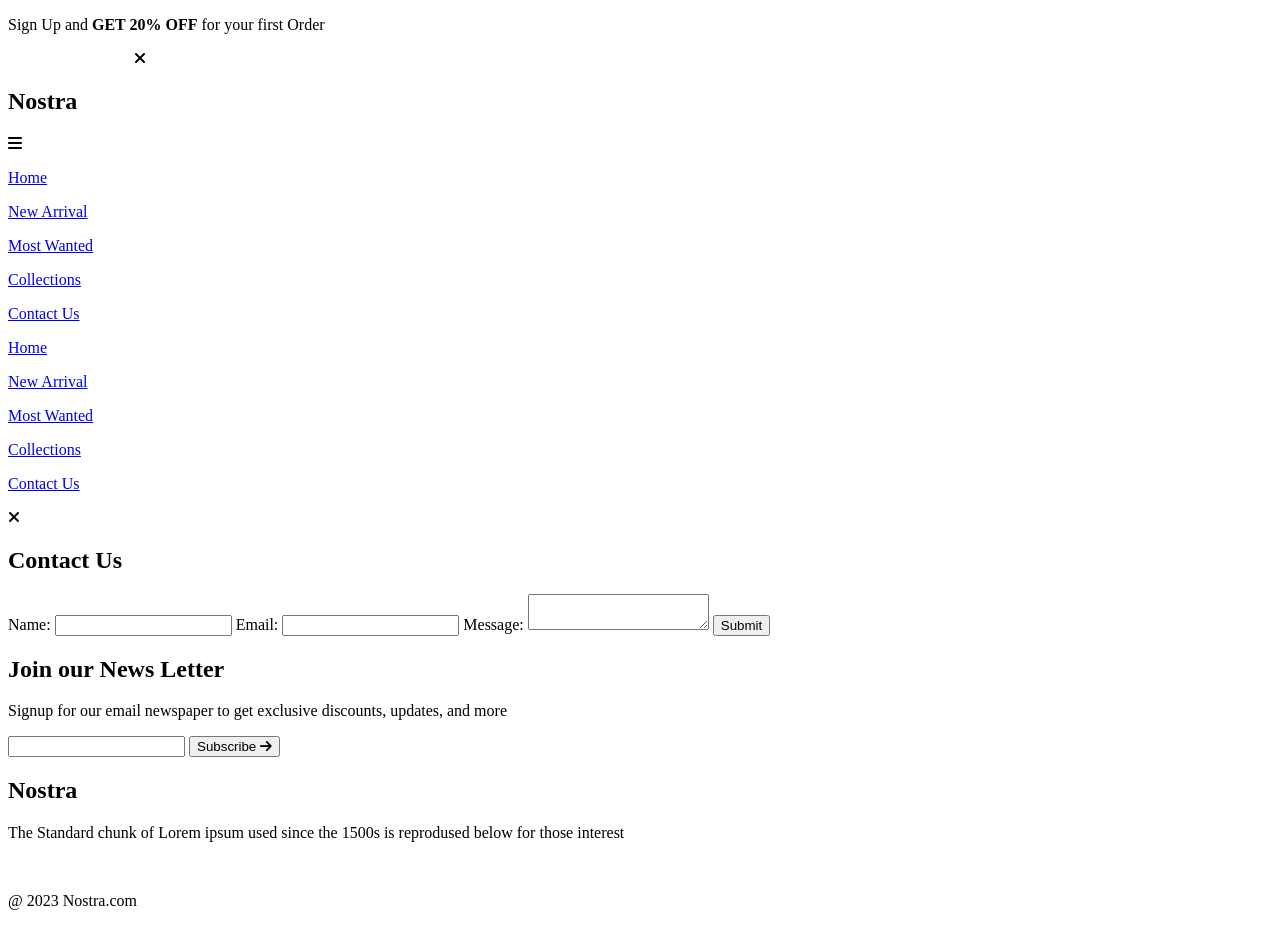
==== contact.html @ 8761d3a2 "Initial commit" ====
<!DOCTYPE html>
<html lang="en">

<head>
    <meta charset="UTF-8">
    <meta name="viewport" content="width=device-width, initial-scale=1.0">
    <title>Contact</title>

    <!--Link CSS File-->
    <link rel="stylesheet" href="style.css">
    <!--Link Google Fonts-->
    <link rel="preconnect" href="https://fonts.googleapis.com">
    <link rel="preconnect" href="https://fonts.gstatic.com" crossorigin>
    <link href="https://fonts.googleapis.com/css2?family=Poppins:wght@400;500;700&display=swap" rel="stylesheet">

    <!--Link Font Awesome-->
    <link rel="stylesheet" href="https://cdnjs.cloudflare.com/ajax/libs/font-awesome/6.4.2/css/all.min.css">

    <!-- Style Css -->
    <link rel="stylesheet" src="./Style.css">
</head>

<body>
    <!-- Offer Bar -->
    <div class="offer-bar" id="offer-bar">
        <p id="offer-bar__desc">Sign Up and
            <b>GET 20% OFF</b>
            for your first Order
        </p>
        <i onclick="xmark()" style="margin-left: 10%; cursor: pointer;" class="fa-solid fa-xmark"></i>
    </div>

    <!-- Navbar -->
    <nav class="navbar">
        <h1>Nostra</h1>
        <div class="navbar-menu">
            <i id="navbar-menu-activate" class="fa-solid fa-bars" style="color: rgb(0, 0, 0);"></i>
        </div>
        <div class="navbar-links">
            <p><a href="./index.html">Home</a></p>
            <p><a href="#new-arrival">New Arrival</a></p>
            <p><a href="#most-wanted">Most Wanted</a></p>
            <p><a href="./collection.html">Collections</a></p>
            <p><a href="./contact.html">Contact Us</a></p>

        </div>
    </nav>

    <!-- Side Navbar -->
    <nav class="side-navbar">

        <div class="side-navbar-links">
            <p><a href="./index.html">Home</a></p>
            <p><a href="#new-arrival">New Arrival</a></p>
            <p><a href="#most-wanted">Most Wanted</a></p>
            <p><a href="./collection.html">Collections</a></p>
            <p><a href="./contact.html">Contact Us</a></p>
        </div>
        <p><i id="side-navbar-close" class="fa-solid fa-xmark"></i></p>
    </nav>

    <!-- Contact Form -->
    <div class="contact-form">
        <h2>Contact Us</h2>
        <form action="#" method="post">
            <label for="name">Name:</label>
            <input type="text" id="name" name="name" required>

            <label for="email">Email:</label>
            <input type="text" id="email" name="email" required>

            <label for="message">Message:</label>
            <textarea id="message" name="message" required></textarea>

            <input type="submit" value="Submit">
        </form>
    </div>

    <!-- News -->
    <div class="news">
        <h2>Join our News Letter</h2>
        <p>Signup for our email newspaper to get exclusive discounts, updates, and more</p>
        <input type="search">
        <button>Subscribe <i class="fa-solid fa-arrow-right"></i></button>
    </div>

    <!-- Footer -->
    <div class="footer">
        <h2>Nostra</h2>
        <p>The Standard chunk of Lorem ipsum used since the 1500s is reprodused below for those interest</p>
        <div>
            <i class="icon fa-brands fa-instagram" style="color: #ffffff;"></i>
            <i class="icon fa-brands fa-twitter" style="color: #ffffff;"></i>
            <i class="icon fa-brands fa-facebook" style="color: #ffffff;"></i>
        </div>
        <p class="subtitle">@ 2023 Nostra.com</p>
    </div>



</body>

</html>
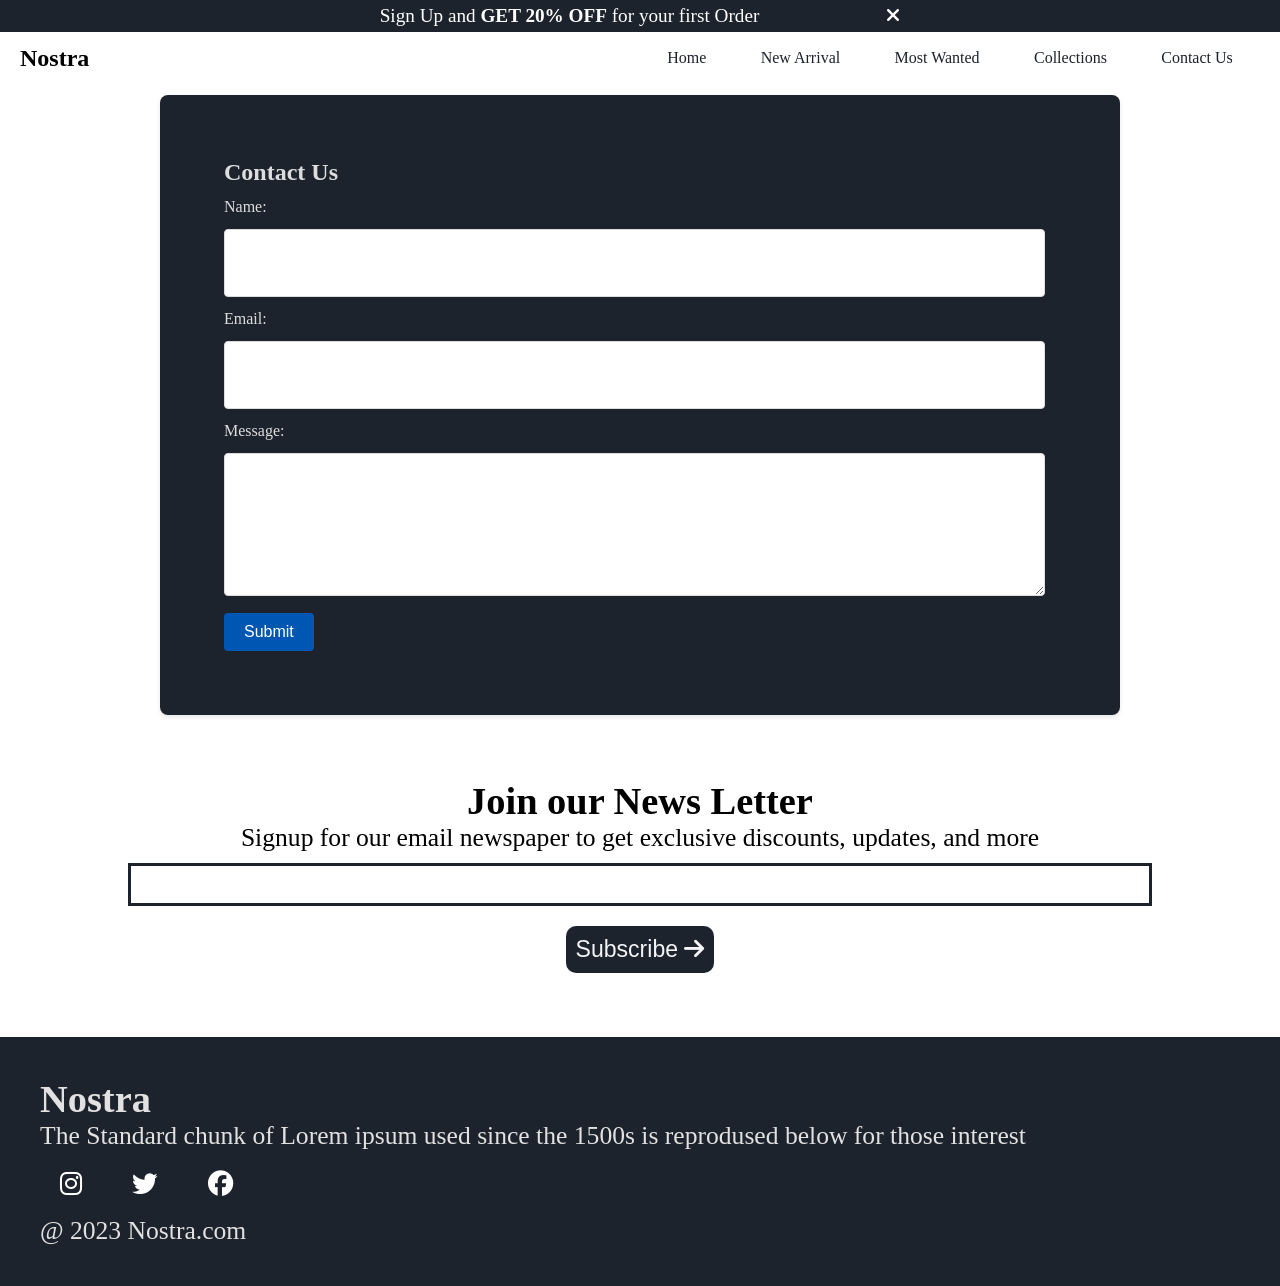
==== commit a07fc266: "Fix CSS links" ====
--- a/contact.html
+++ b/contact.html
@@ -7,7 +7,7 @@
     <title>Contact</title>
 
     <!--Link CSS File-->
-    <link rel="stylesheet" href="style.css">
+    <link rel="stylesheet" href="./Style.css">
     <!--Link Google Fonts-->
     <link rel="preconnect" href="https://fonts.googleapis.com">
     <link rel="preconnect" href="https://fonts.gstatic.com" crossorigin>
--- a/Style.css
+++ b/Style.css
@@ -0,0 +1,520 @@
+* {
+    margin: 0;
+    padding: 0;
+}
+
+body {
+    font-family: "Poppins";
+}
+
+/* offer-bar */
+.offer-bar {
+    display: flex;
+    justify-content: center;
+    align-items: center;
+    background-color: #1D232C;
+    color: white;
+    padding: 5px;
+    font-size: 1.5vw;
+}
+
+/* Navbar */
+.navbar {
+    display: flex;
+    justify-content: space-between;
+    align-items: center;
+    padding-left: 20px;
+    padding-right: 20px;
+    padding-top: 1vw;
+    padding-bottom: 1vw;
+    position: sticky;
+    top: 0px;
+    z-index: 10;
+    background-color: white;
+}
+
+.navbar-menu {
+    display: none;
+}
+
+.navbar-links {
+    display: flex;
+    font-size: 16px;
+    justify-content: space-around;
+    align-items: center;
+    width: 50%;
+}
+
+.navbar-links a {
+    text-decoration: none;
+    color: #1D232C;
+}
+
+.navbar-links a:hover {
+    text-decoration: underline;
+}
+
+.side-navbar {
+    display: flex;
+    justify-content: space-between;
+    padding: 20px;
+    background-color: #1D232C;
+    color: white;
+    position: fixed;
+    top: 0;
+    left: 0;
+    width: 50%;
+    height: 100%;
+    margin-left: -60%;
+    transition-duration: 1s;
+    z-index: 10;
+}
+
+.side-navbar-links {
+    margin-top: 20px;
+}
+
+.side-navbar-links p {
+    margin-bottom: 30px;
+}
+
+.side-navbar-links a {
+    text-decoration: none;
+    color: white;
+    font-size: 16px;
+}
+
+.side-navbar-links a:hover {
+    text-decoration: underline;
+}
+
+.container {
+    padding-left: 15px;
+    padding-right: 15px;
+}
+
+.slider {
+    overflow: hidden;
+    display: flex;
+    position: relative;
+    width: 100%;
+    border-radius: 5px;
+
+}
+
+.slider-leftBtn {
+    position: absolute;
+    top: 35%;
+    left: 4%;
+}
+
+.slider-leftBtn i {
+    font-size: 10vw;
+}
+
+.slider-rightBtn {
+    position: absolute;
+    top: 35%;
+    right: 4%;
+}
+
+.slider-rightBtn i {
+    font-size: 10vw;
+}
+
+
+
+.slider-content {
+    position: absolute;
+    top: 20%;
+    text-align: center;
+    width: 100%;
+    color: white;
+}
+
+.slider-content h1 {
+    font-size: 5vw;
+}
+
+.slider-content button {
+    padding-left: 20px;
+    padding-right: 20px;
+    padding-top: 10px;
+    padding-bottom: 10px;
+    margin-top: 10px;
+    color: #1D232C;
+}
+
+.slider-img-container {
+    display: flex;
+    transition: 2s;
+}
+
+.slider-img-container img {
+    width: 100vw;
+    flex-shrink: 0;
+}
+
+/* Brands */
+.brand {
+    margin-top: 63px;
+}
+
+.brand__name {
+    margin-top: 2vw;
+    display: flex;
+    justify-content: space-between;
+    align-items: center;
+}
+
+.brand-item {
+    align-items: center;
+}
+
+.brand-item img {
+    width: 5vw;
+}
+
+.brand-item p {
+    font-size: 2vw;
+}
+
+.services {
+    margin-top: 5vw;
+
+}
+
+.services__s1 {
+    margin-bottom: 2vw;
+    display: flex;
+    justify-content: space-between;
+    align-items: center;
+    font-size: 1.5vw;
+
+}
+
+.services__s2 {
+    display: flex;
+    justify-content: space-between;
+    align-items: center;
+    gap: 10px;
+    font-size: 1vw;
+}
+
+.services__s2 div {
+    border-radius: 5px;
+    background-color: #F2F4F7;
+    padding: 10px;
+}
+
+.services__s2 i {
+    font-size: 3vw;
+    margin-bottom: 10px;
+}
+
+.new-arrival {
+    margin-top: 5vw;
+}
+
+.new-arrival h2 {
+    margin-top: 2vw;
+}
+
+.new-arrival__container {
+    display: flex;
+    justify-content: space-between;
+
+}
+
+.new-arrival__product {
+    position: relative;
+}
+
+.new-arrival__product img {
+    border-radius: 2%;
+}
+
+.overlay {
+    border-radius: 2%;
+    width: 100%;
+    height: 100%;
+    background-color: black;
+    position: absolute;
+    top: 0;
+    z-index: 2;
+    opacity: 0.6;
+}
+
+.new-arrival__product button {
+    padding-left: 10%;
+    padding-right: 10%;
+    padding-top: 5%;
+    padding-bottom: 5%;
+    margin-top: 10px;
+    font-size: 1.2vw;
+    color: #1D232C;
+    border-radius: 10px;
+    position: absolute;
+    border: none;
+    top: 50%;
+    left: 18%;
+    z-index: 2;
+}
+
+.most-wanted {
+    margin-top: 5vw;
+}
+
+.most-wanted__sec {
+    display: flex;
+    justify-content: space-between;
+    scroll-behavior: smooth;
+    overflow-x: scroll;
+    gap: 20px;
+}
+
+.most-wanted__sec::-webkit-scrollbar {
+    appearance: none;
+}
+
+.most-wanted__container {
+    position: relative;
+}
+
+.sale {
+    font-size: 2vw;
+    background-color: red;
+    color: white;
+    padding-left: 10px;
+    padding-right: 10px;
+    border-radius: 10%;
+    position: absolute;
+    top: 3px;
+    left: 3px;
+}
+
+.like {
+    width: 15%;
+    position: absolute;
+    bottom: 12%;
+    right: 5%;
+}
+
+.like-red {
+    display: none;
+    width: 17%;
+    position: absolute;
+    bottom: 11%;
+    right: 4%;
+}
+
+.limited-offer {
+    display: flex;
+    justify-content: center;
+    align-items: center;
+    background-color: #1D232C;
+    color: #E2E1E1;
+    padding: 20px;
+    font-size: 2vw;
+}
+
+.limited-offer__s1 img {
+    width: 100%;
+    height: 100%;
+}
+
+.limited-offer__s2 {
+    padding: 5%;
+}
+
+.limited-offer__s2 button {
+    padding-left: 5%;
+    padding-right: 5%;
+    padding-top: 2.5%;
+    padding-bottom: 2.5%;
+    margin-top: 10px;
+    font-size: 1.2vw;
+    color: #1D232C;
+    border-radius: 10px;
+    border: none;
+}
+
+.news {
+    font-size: 2vw;
+    margin-top: 5vw;
+    display: flex;
+    flex-direction: column;
+    justify-content: center;
+    align-items: center;
+}
+
+.news input {
+    padding: 11px;
+    width: 80vw;
+    margin-top: 10px;
+    margin-bottom: 10px;
+    border: solid #1D232C 3px;
+}
+
+.news input:focus {
+    outline: none;
+}
+
+.news button {
+    margin-top: 10px;
+    font-size: 1.8vw;
+    color: #f2f4f7;
+    background-color: #1D232C;
+    border-radius: 10px;
+    border: none;
+    padding: 10px
+}
+
+.footer {
+    font-size: 2vw;
+    margin-top: 5vw;
+    padding: 40px;
+    background-color: #1D232C;
+    color: #E2E1E1;
+    box-sizing: border-box;
+}
+
+.footer div {
+    display: flex;
+    gap: 50px;
+    align-items: center;
+    flex-wrap: wrap;
+    padding: 20px;
+}
+
+/* initial-scroll-animate and reveal-scroll-animate */
+
+.initial-scroll-animate {
+
+    transition: 3s;
+}
+
+.reveal-scroll-animate {
+    opacity: 0;
+}
+
+/* Collection Section */
+.contain{
+    display: flex;
+    padding: 10px;
+    
+}
+
+.filterSec{
+    flex-basis: 25%;
+    position: relative;
+    font-size: 2vw;
+
+}
+
+.productSec{
+    flex-basis: 75%;
+    position: relative;
+}
+
+.vertical-line{
+    border: none;
+    border-left: solid #1D232C 3px;
+    height: 100%;
+    margin:0 20px;
+    position: absolute;
+    top:0;
+    right:0;
+
+}
+
+.filerSec-occasion, .filterSec-colors, .filterSec-arrivals{
+    margin-top: 2vw;
+    margin-bottom: 10px;
+}
+
+.products{
+    margin-top: 2vw;
+    display: flex;
+    flex-wrap: wrap;
+    justify-content: space-between;
+    font-size: 1vw;
+}
+
+
+.navSearch{
+    border : solid black 1px;
+    border-radius: 10px;
+    display: flex;
+    padding: 10px;
+}
+
+.navSearch input{
+    border: none;
+}
+
+.contact-form {
+    background-color: #1D232C;
+    color: #dddddd;
+    border-radius: 8px;
+    box-shadow: 0 2px 4px rgba(0, 0, 0, 0.1);
+    width: 60vw;
+    margin: auto;
+    padding: 5vw;
+    padding-right: 10vw;
+    margin-top: 10px;
+}
+
+.contact-form h2 {
+    margin-bottom: 1vw;
+
+}
+
+.contact-form label {
+    display: block;
+    margin-bottom: 1vw;
+
+}
+
+.contact-form input[type="text"],
+.contact-form textarea {
+    width: 100%;
+    padding: 2vw;
+    border: 1px solid #dddddd;
+    border-radius: 4px;
+    margin-bottom: 1vw;
+    font-size: 1vw;
+
+}
+
+.contact-form textarea {
+    resize: vertical;
+    height: 10vh;
+}
+
+.contact-form input[type="submit"] {
+
+    color: #ffffff;
+    border: none;
+    border-radius: 4px;
+    padding: 10px 20px;
+    cursor: pointer;
+    font-size: 16px;
+    background-color: #0056b3;
+}
+
+.contact-form input[type="submit"]:hover {
+    background-color: #0056b3;
+}
+
+/* @media queries */
+@media screen and (max-width:900px) {
+    .navbar-menu {
+        display: block;
+    }
+
+    .navbar-links {
+        display: none;
+    }
+
+}
